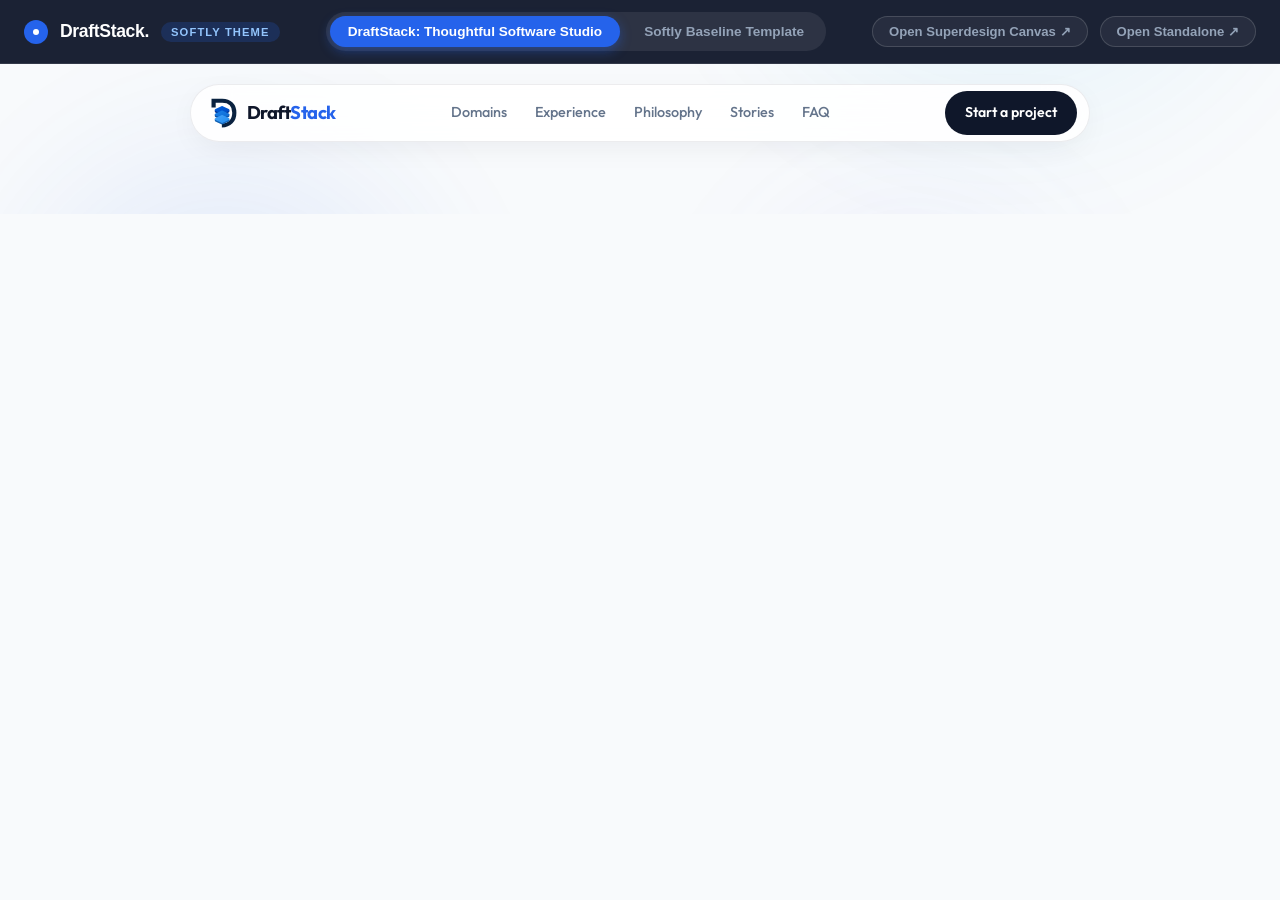
==== mockup-preview.html @ 68e530f3 "Redesign website for DraftStack software engineering startup - Redesign layout with modern tech stud" ====
<!DOCTYPE html>
<html lang="en">
<head>
  <meta charset="UTF-8">
  <meta name="viewport" content="width=device-width, initial-scale=1.0">
  <title>DraftStack — Softly Software Engineering Startup Mockup</title>
  <style>
    * { box-sizing: border-box; margin: 0; padding: 0; }
    body {
      background: #F8FAFC;
      color: #0F172A;
      font-family: -apple-system, BlinkMacSystemFont, "Segoe UI", Roboto, sans-serif;
      min-height: 100vh;
      display: flex;
      flex-direction: column;
    }
    .top-bar {
      position: sticky;
      top: 0;
      z-index: 100;
      background: rgba(15, 23, 42, 0.95);
      backdrop-filter: blur(16px);
      border-bottom: 1px solid rgba(255, 255, 255, 0.1);
      padding: 12px 24px;
      display: flex;
      align-items: center;
      justify-content: space-between;
      gap: 16px;
      flex-wrap: wrap;
      color: #F8FAFC;
    }
    .brand-wrap {
      display: flex;
      align-items: center;
      gap: 12px;
    }
    .logo-dot {
      width: 24px;
      height: 24px;
      border-radius: 50%;
      background: #2563EB;
      display: flex;
      align-items: center;
      justify-content: center;
    }
    .logo-inner {
      width: 6px;
      height: 6px;
      border-radius: 50%;
      background: #fff;
    }
    .brand {
      font-weight: 700;
      font-size: 1.1rem;
      letter-spacing: -0.02em;
      color: #FFFFFF;
    }
    .badge {
      font-size: 0.7rem;
      font-weight: 600;
      text-transform: uppercase;
      letter-spacing: 0.1em;
      background: rgba(37, 99, 235, 0.2);
      color: #93C5FD;
      padding: 4px 10px;
      border-radius: 999px;
    }
    .switcher {
      display: flex;
      gap: 6px;
      background: rgba(255, 255, 255, 0.08);
      padding: 4px;
      border-radius: 999px;
    }
    .tab-btn {
      background: transparent;
      border: none;
      color: #94A3B8;
      padding: 8px 18px;
      font-size: 0.85rem;
      font-weight: 600;
      border-radius: 999px;
      cursor: pointer;
      transition: all 0.2s cubic-bezier(0.16, 1, 0.3, 1);
    }
    .tab-btn:hover {
      color: #FFFFFF;
    }
    .tab-btn.active {
      background: #2563EB;
      color: #fff;
      box-shadow: 0 4px 12px rgba(37, 99, 235, 0.4);
    }
    .links-group {
      display: flex;
      align-items: center;
      gap: 12px;
    }
    .external-link {
      font-size: 0.82rem;
      font-weight: 600;
      color: #94A3B8;
      text-decoration: none;
      padding: 7px 16px;
      border-radius: 999px;
      border: 1px solid rgba(255, 255, 255, 0.15);
      background: rgba(255, 255, 255, 0.05);
      transition: all 0.2s ease;
    }
    .external-link:hover {
      border-color: #2563EB;
      color: #FFFFFF;
    }
    .frame-container {
      flex: 1;
      width: 100%;
      height: calc(100vh - 65px);
      border: none;
      position: relative;
    }
    iframe {
      width: 100%;
      height: 100%;
      border: none;
      background: #F8FAFC;
    }
  </style>
</head>
<body>
  <header class="top-bar">
    <div class="brand-wrap">
      <div class="logo-dot"><div class="logo-inner"></div></div>
      <div class="brand">DraftStack.</div>
      <span class="badge">Softly Theme</span>
    </div>

    <div class="switcher">
      <button class="tab-btn active" id="btn-opt1" onclick="switchOption(1)">
        DraftStack: Thoughtful Software Studio
      </button>
      <button class="tab-btn" id="btn-opt2" onclick="switchOption(2)">
        Softly Baseline Template
      </button>
    </div>

    <div class="links-group">
      <a class="external-link" id="canvas-link" href="https://superdesign.dev/teams/c6b40858-be18-48fa-ac1c-71de159321d8/projects/632946ce-506e-40a0-8420-04db05a926ae" target="_blank" rel="noopener">Open Superdesign Canvas ↗</a>
      <a class="external-link" id="preview-link" href="https://p.superdesign.dev/draft/8642d4c2-2322-491d-8f15-ac9a2d7fa234" target="_blank" rel="noopener">Open Standalone ↗</a>
    </div>
  </header>

  <div class="frame-container">
    <iframe id="preview-frame" src="index.html"></iframe>
  </div>

  <script>
    const urls = {
      1: "index.html",
      2: "https://p.superdesign.dev/draft/27bb1512-ff88-4458-8027-8f2abd84dacd"
    };

    function switchOption(num) {
      document.getElementById('btn-opt1').classList.toggle('active', num === 1);
      document.getElementById('btn-opt2').classList.toggle('active', num === 2);
      document.getElementById('preview-frame').src = urls[num];
      document.getElementById('preview-link').href = urls[num];
    }
  </script>
</body>
</html>
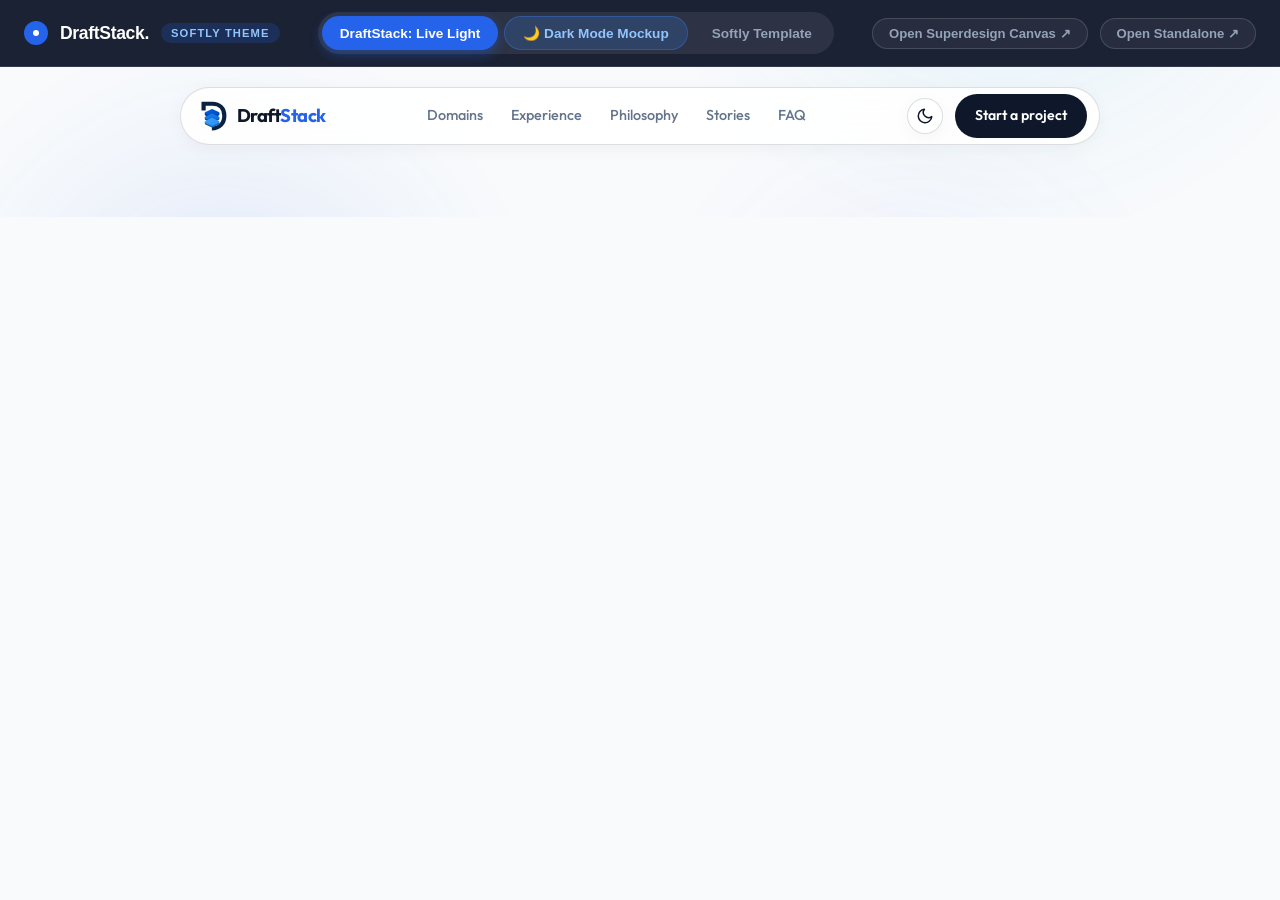
==== commit 05ba950f: "feat: introduce Pure Carbon dark mode and update GymFlow screenshots" ====
--- a/mockup-preview.html
+++ b/mockup-preview.html
@@ -136,10 +136,13 @@
 
     <div class="switcher">
       <button class="tab-btn active" id="btn-opt1" onclick="switchOption(1)">
-        DraftStack: Thoughtful Software Studio
+        DraftStack: Live Light
+      </button>
+      <button class="tab-btn" id="btn-opt3" onclick="switchOption(3)" style="background: rgba(59, 130, 246, 0.2); color: #93C5FD; border: 1px solid rgba(59, 130, 246, 0.35);">
+        🌙 Dark Mode Mockup
       </button>
       <button class="tab-btn" id="btn-opt2" onclick="switchOption(2)">
-        Softly Baseline Template
+        Softly Template
       </button>
     </div>
 
@@ -156,12 +159,14 @@
   <script>
     const urls = {
       1: "index.html",
-      2: "https://p.superdesign.dev/draft/27bb1512-ff88-4458-8027-8f2abd84dacd"
+      2: "https://p.superdesign.dev/draft/27bb1512-ff88-4458-8027-8f2abd84dacd",
+      3: "dark-mode-mockups.html"
     };
 
     function switchOption(num) {
       document.getElementById('btn-opt1').classList.toggle('active', num === 1);
       document.getElementById('btn-opt2').classList.toggle('active', num === 2);
+      document.getElementById('btn-opt3').classList.toggle('active', num === 3);
       document.getElementById('preview-frame').src = urls[num];
       document.getElementById('preview-link').href = urls[num];
     }
